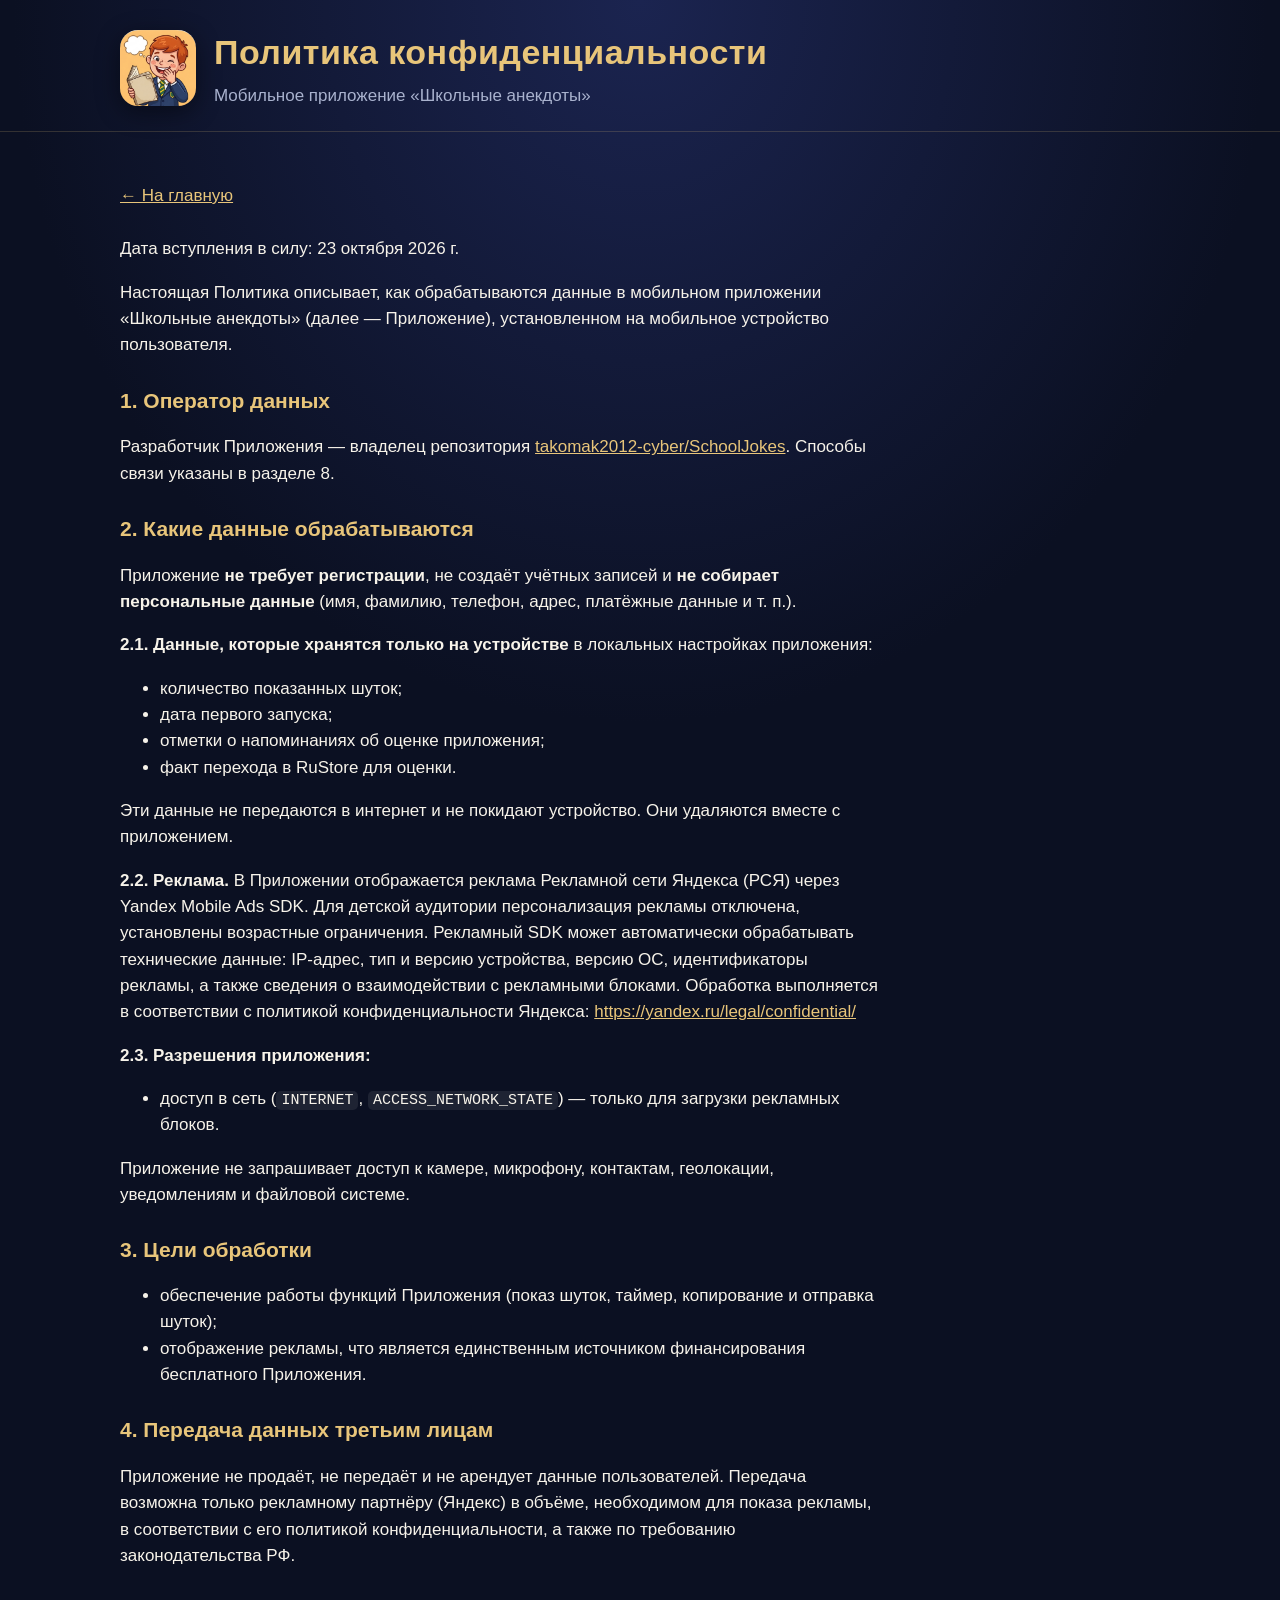
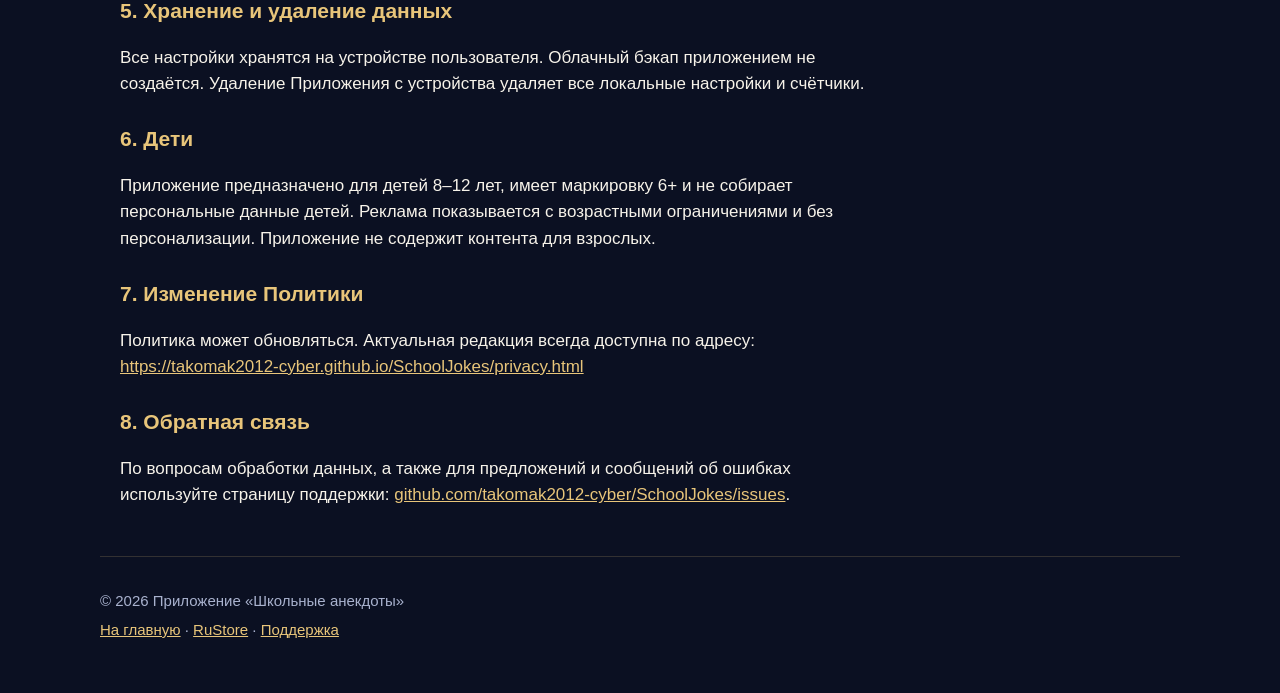
==== privacy.html @ 98e8793c "Сайт приложения «Школьные анекдоты»" ====
<!DOCTYPE html>
<html lang="ru">
<head>
<meta charset="utf-8">
<meta name="viewport" content="width=device-width, initial-scale=1">
<title>Политика конфиденциальности — Приложение «Школьные анекдоты»</title>
<meta name="description" content="Политика конфиденциальности мобильного приложения «Школьные анекдоты»: какие данные обрабатываются, зачем и как их удалить.">
<meta name="robots" content="noindex">
<link rel="icon" href="assets/icon-512.png">
<link rel="stylesheet" href="assets/style.css">
</head>
<body>

<header class="top">
  <div class="wrap top-in">
    <img class="logo" src="assets/icon-512.png" alt="Иконка приложения «Школьные анекдоты»">
    <div>
      <h1>Политика конфиденциальности</h1>
      <p class="tag">Мобильное приложение «Школьные анекдоты»</p>
    </div>
  </div>
</header>

<main class="wrap">
  <div class="prose">
    <p><a class="back" href="index.html">← На главную</a></p>
    <p>Дата вступления в силу: 23 октября 2026 г.</p>

    <p>Настоящая Политика описывает, как обрабатываются данные в мобильном приложении «Школьные анекдоты» (далее — Приложение), установленном на мобильное устройство пользователя.</p>

    <h2>1. Оператор данных</h2>
    <p>Разработчик Приложения — владелец репозитория <a href="https://github.com/takomak2012-cyber/SchoolJokes" rel="noopener">takomak2012-cyber/SchoolJokes</a>. Способы связи указаны в разделе 8.</p>

    <h2>2. Какие данные обрабатываются</h2>
    <p>Приложение <strong>не требует регистрации</strong>, не создаёт учётных записей и <strong>не собирает персональные данные</strong> (имя, фамилию, телефон, адрес, платёжные данные и т. п.).</p>

    <p><strong>2.1. Данные, которые хранятся только на устройстве</strong> в локальных настройках приложения:</p>
    <ul>
      <li>количество показанных шуток;</li>
      <li>дата первого запуска;</li>
      <li>отметки о напоминаниях об оценке приложения;</li>
      <li>факт перехода в RuStore для оценки.</li>
    </ul>
    <p>Эти данные не передаются в интернет и не покидают устройство. Они удаляются вместе с приложением.</p>

    <p><strong>2.2. Реклама.</strong> В Приложении отображается реклама Рекламной сети Яндекса (РСЯ) через Yandex Mobile Ads SDK. Для детской аудитории персонализация рекламы отключена, установлены возрастные ограничения. Рекламный SDK может автоматически обрабатывать технические данные: IP-адрес, тип и версию устройства, версию ОС, идентификаторы рекламы, а также сведения о взаимодействии с рекламными блоками. Обработка выполняется в соответствии с политикой конфиденциальности Яндекса: <a href="https://yandex.ru/legal/confidential/" rel="noopener">https://yandex.ru/legal/confidential/</a></p>

    <p><strong>2.3. Разрешения приложения:</strong></p>
    <ul>
      <li>доступ в сеть (<code>INTERNET</code>, <code>ACCESS_NETWORK_STATE</code>) — только для загрузки рекламных блоков.</li>
    </ul>
    <p>Приложение не запрашивает доступ к камере, микрофону, контактам, геолокации, уведомлениям и файловой системе.</p>

    <h2>3. Цели обработки</h2>
    <ul>
      <li>обеспечение работы функций Приложения (показ шуток, таймер, копирование и отправка шуток);</li>
      <li>отображение рекламы, что является единственным источником финансирования бесплатного Приложения.</li>
    </ul>

    <h2>4. Передача данных третьим лицам</h2>
    <p>Приложение не продаёт, не передаёт и не арендует данные пользователей. Передача возможна только рекламному партнёру (Яндекс) в объёме, необходимом для показа рекламы, в соответствии с его политикой конфиденциальности, а также по требованию законодательства РФ.</p>

    <h2>5. Хранение и удаление данных</h2>
    <p>Все настройки хранятся на устройстве пользователя. Облачный бэкап приложением не создаётся. Удаление Приложения с устройства удаляет все локальные настройки и счётчики.</p>

    <h2>6. Дети</h2>
    <p>Приложение предназначено для детей 8–12 лет, имеет маркировку 6+ и не собирает персональные данные детей. Реклама показывается с возрастными ограничениями и без персонализации. Приложение не содержит контента для взрослых.</p>

    <h2>7. Изменение Политики</h2>
    <p>Политика может обновляться. Актуальная редакция всегда доступна по адресу: <a href="https://takomak2012-cyber.github.io/SchoolJokes/privacy.html">https://takomak2012-cyber.github.io/SchoolJokes/privacy.html</a></p>

    <h2>8. Обратная связь</h2>
    <p>По вопросам обработки данных, а также для предложений и сообщений об ошибках используйте страницу поддержки: <a href="https://github.com/takomak2012-cyber/SchoolJokes/issues">github.com/takomak2012-cyber/SchoolJokes/issues</a>.</p>
  </div>
</main>

<footer class="wrap foot">
  <p>© 2026 Приложение «Школьные анекдоты»</p>
  <p class="links">
    <a href="index.html">На главную</a> ·
    <a href="https://www.rustore.ru/catalog/app/com.windak.schooljokes" rel="noopener">RuStore</a> ·
    <a href="https://github.com/takomak2012-cyber/SchoolJokes/issues">Поддержка</a>
  </p>
</footer>

</body>
</html>
---- assets/style.css ----
:root{
  --bg:#0B1022;
  --bg2:#101631;
  --surface:#171E38;
  --surface2:#1E2748;
  --gold:#E8C57A;
  --gold-soft:#F4DFAE;
  --gold-deep:#C9A253;
  --cream:#F7F3EA;
  --muted:#A9B2CE;
  --line:#2C3760;
  --ink:#191407;
}
*{box-sizing:border-box}
html,body{margin:0;padding:0}
body{
  background:radial-gradient(70% 45% at 50% 0%, #1B2450 0%, var(--bg) 70%) no-repeat, var(--bg);
  color:var(--cream);
  font-family:-apple-system,BlinkMacSystemFont,"Segoe UI",Roboto,"Helvetica Neue",Arial,sans-serif;
  line-height:1.55;
  -webkit-font-smoothing:antialiased;
}
a{color:var(--gold)}
.wrap{max-width:1080px;margin:0 auto;padding:0 20px}

.top{border-bottom:1px solid rgba(232,197,122,.18);padding:26px 0 22px}
.top-in{display:flex;align-items:center;gap:18px}
.logo{width:76px;height:76px;border-radius:18px;box-shadow:0 6px 24px rgba(0,0,0,.45)}
h1{margin:0;font-size:34px;letter-spacing:.5px;color:var(--gold)}
.tag{margin:4px 0 0;color:var(--muted);font-size:17px}

.hero{padding:38px 0 10px}
.lead{font-size:19px;max-width:760px;margin:0 0 22px}
.cta{display:flex;flex-wrap:wrap;gap:14px;margin:0 0 20px}
.btn{
  display:inline-block;padding:14px 26px;border-radius:999px;text-decoration:none;
  background:linear-gradient(180deg,#f7d68d,#d9ad55);color:var(--ink);font-weight:700;font-size:17px;
  box-shadow:0 8px 20px rgba(0,0,0,.35);
}
.btn.ghost{background:transparent;color:var(--gold);border:2px solid rgba(232,197,122,.55);box-shadow:none}
.btn:hover{filter:brightness(1.06)}
.facts{list-style:none;display:flex;flex-wrap:wrap;gap:10px;padding:0;margin:0}
.facts li{background:rgba(255,255,255,.06);border:1px solid rgba(232,197,122,.22);border-radius:999px;padding:6px 14px;font-size:15px;color:var(--cream)}

.block{padding:40px 0}
.block h2{font-size:26px;color:var(--gold);margin:0 0 20px}
.grid{display:grid;grid-template-columns:repeat(auto-fit,minmax(260px,1fr));gap:16px}
.card{background:rgba(255,255,255,.05);border:1px solid rgba(232,197,122,.2);border-radius:18px;padding:18px 20px}
.card h3{margin:0 0 8px;font-size:19px;color:var(--gold)}
.card p{margin:0;color:var(--cream);opacity:.92;font-size:16px}

.shots{display:grid;grid-template-columns:repeat(auto-fit,minmax(230px,1fr));gap:22px}
.shots figure{margin:0;background:rgba(255,255,255,.05);border:1px solid rgba(232,197,122,.2);border-radius:20px;padding:14px 14px 16px}
.shots img{width:100%;display:block;border-radius:12px;background:#000}
.shots figcaption{margin-top:10px;font-size:14px;color:var(--muted);text-align:center}

.about ul{margin:0;padding-left:22px}
.about li{margin-bottom:8px;font-size:17px}

.foot{padding:26px 0 46px;color:var(--muted);font-size:15px;border-top:1px solid rgba(232,197,122,.18);margin-top:20px}
.foot p{margin:6px 0}

.prose{max-width:760px;padding:34px 0 10px}
.prose h1{font-size:30px;margin:0 0 18px}
.prose h2{font-size:21px;color:var(--gold);margin:26px 0 10px}
.prose p,.prose li{font-size:17px}
.prose code{background:rgba(255,255,255,.08);border-radius:5px;padding:1px 5px;font-size:15px}
.back{display:inline-block;margin-bottom:10px}

@media (max-width:600px){
  h1{font-size:27px}
  .lead{font-size:17px}
  .block h2{font-size:22px}
}
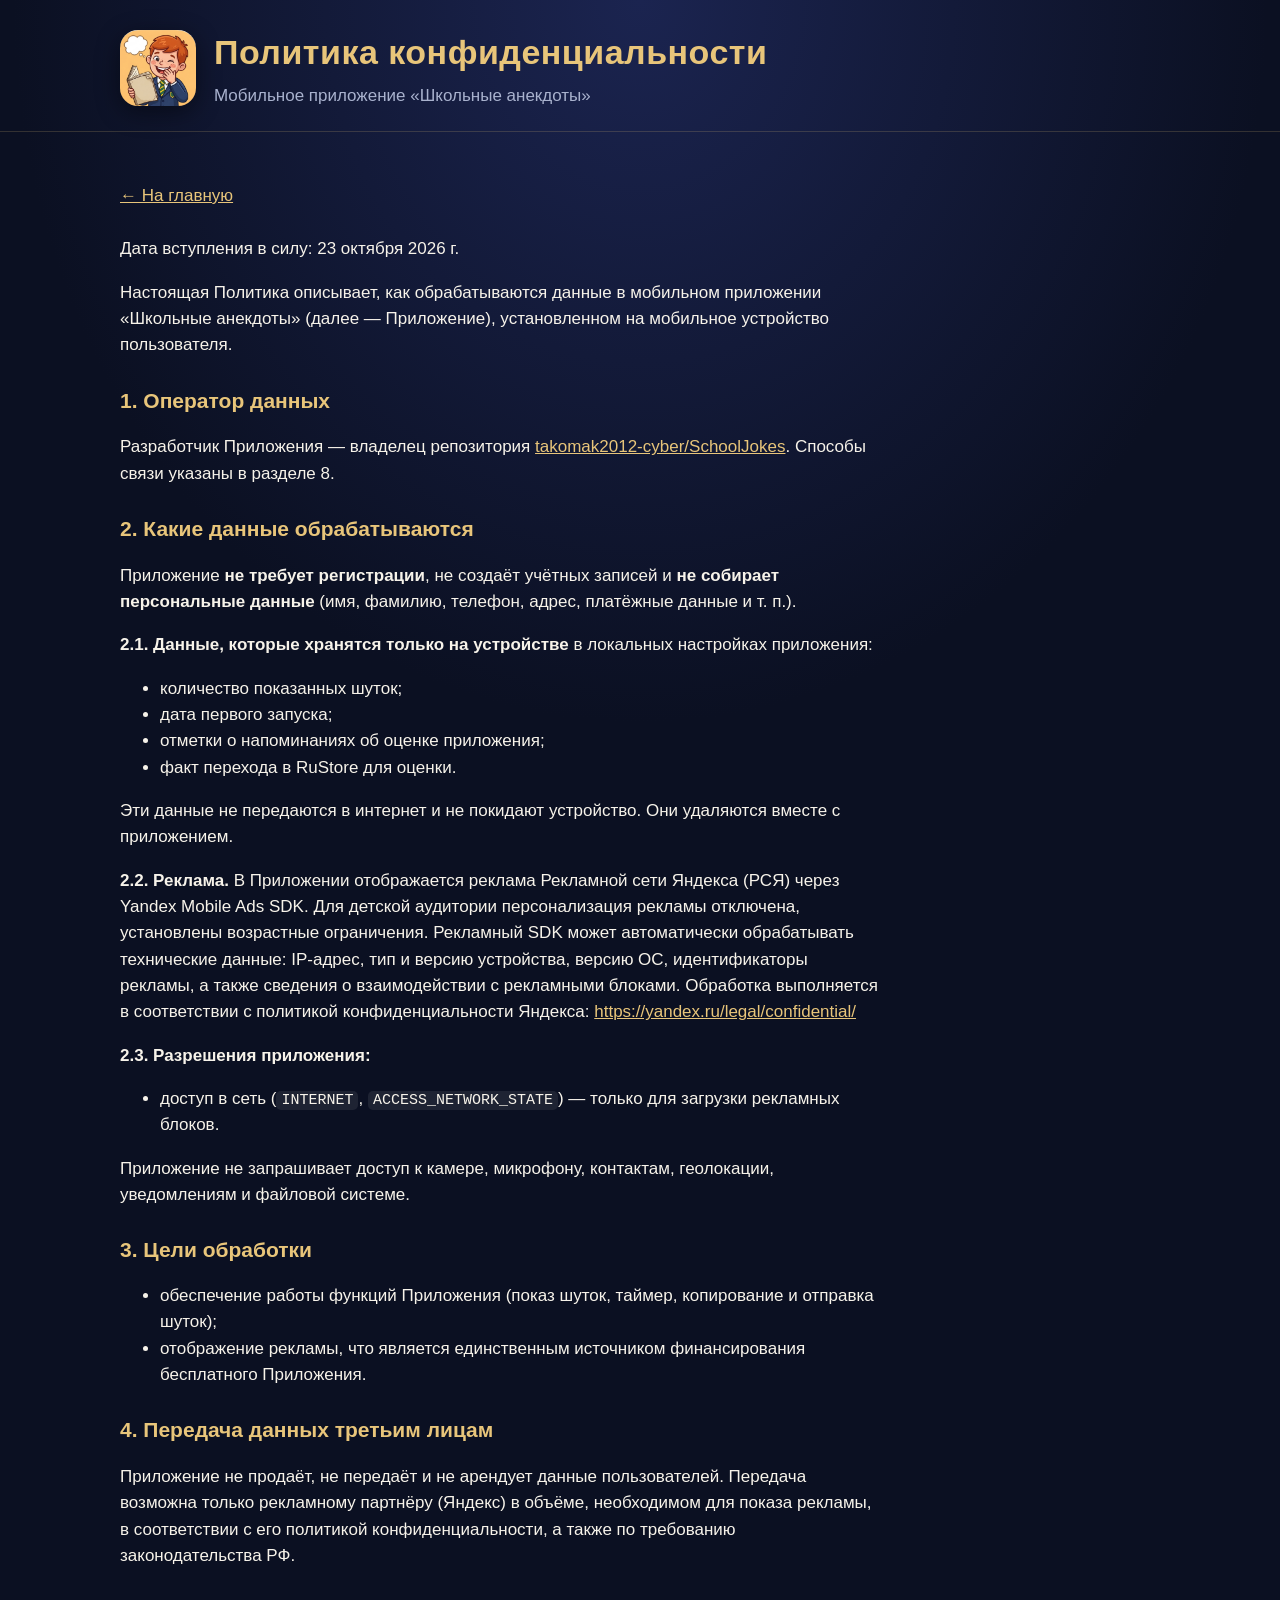
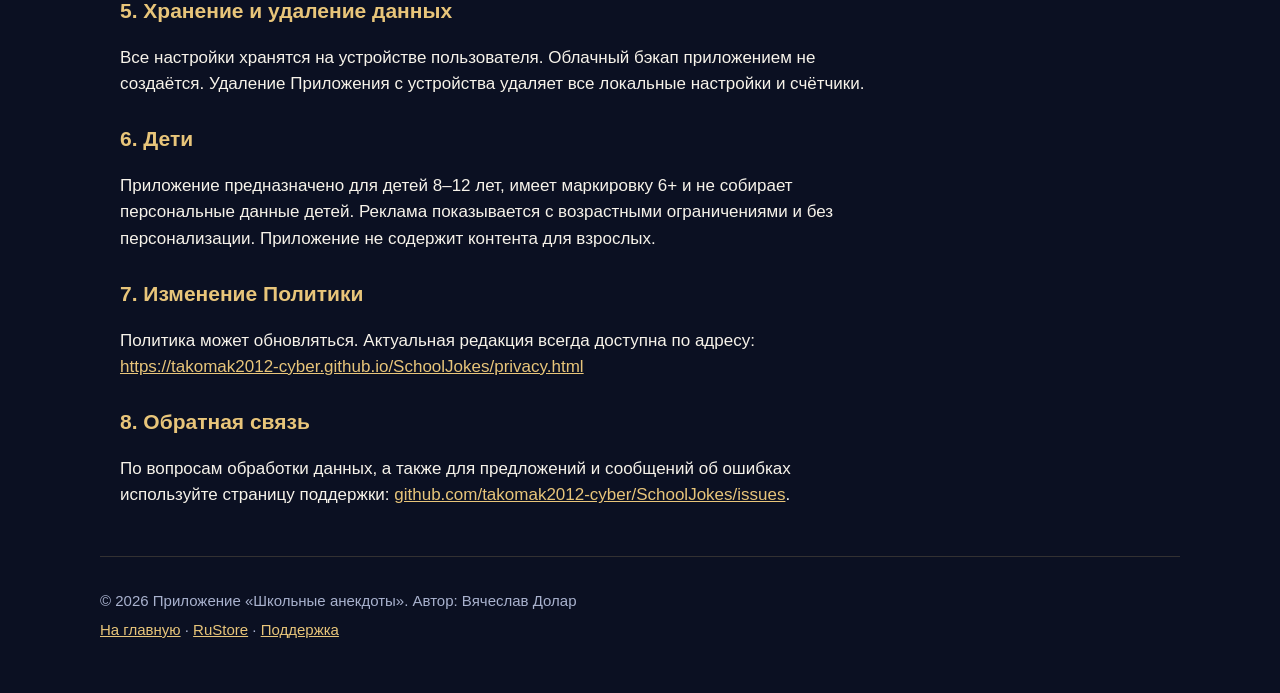
==== commit c1595c33: "Автор: Вячеслав Долар" ====
--- a/privacy.html
+++ b/privacy.html
@@ -75,7 +75,7 @@
 </main>
 
 <footer class="wrap foot">
-  <p>© 2026 Приложение «Школьные анекдоты»</p>
+  <p>© 2026 Приложение «Школьные анекдоты». Автор: Вячеслав Долар</p>
   <p class="links">
     <a href="index.html">На главную</a> ·
     <a href="https://www.rustore.ru/catalog/app/com.windak.schooljokes" rel="noopener">RuStore</a> ·
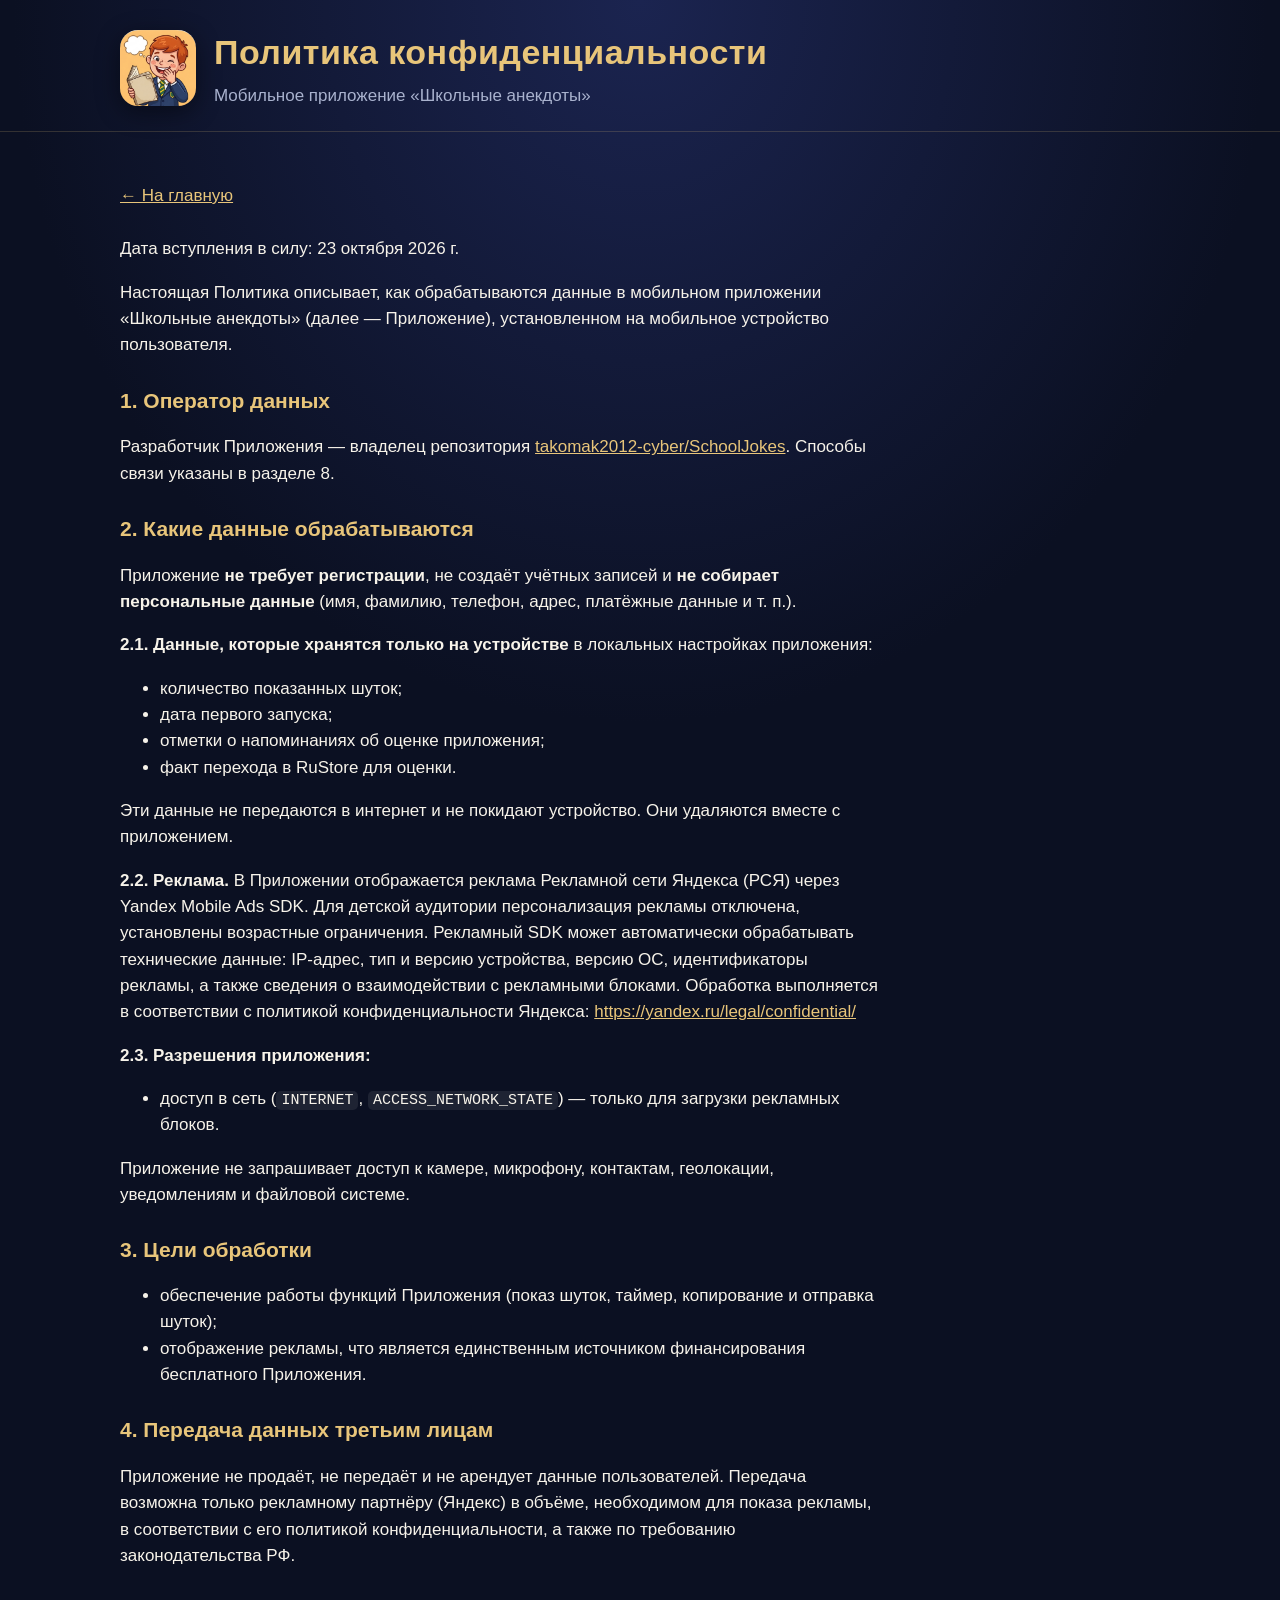
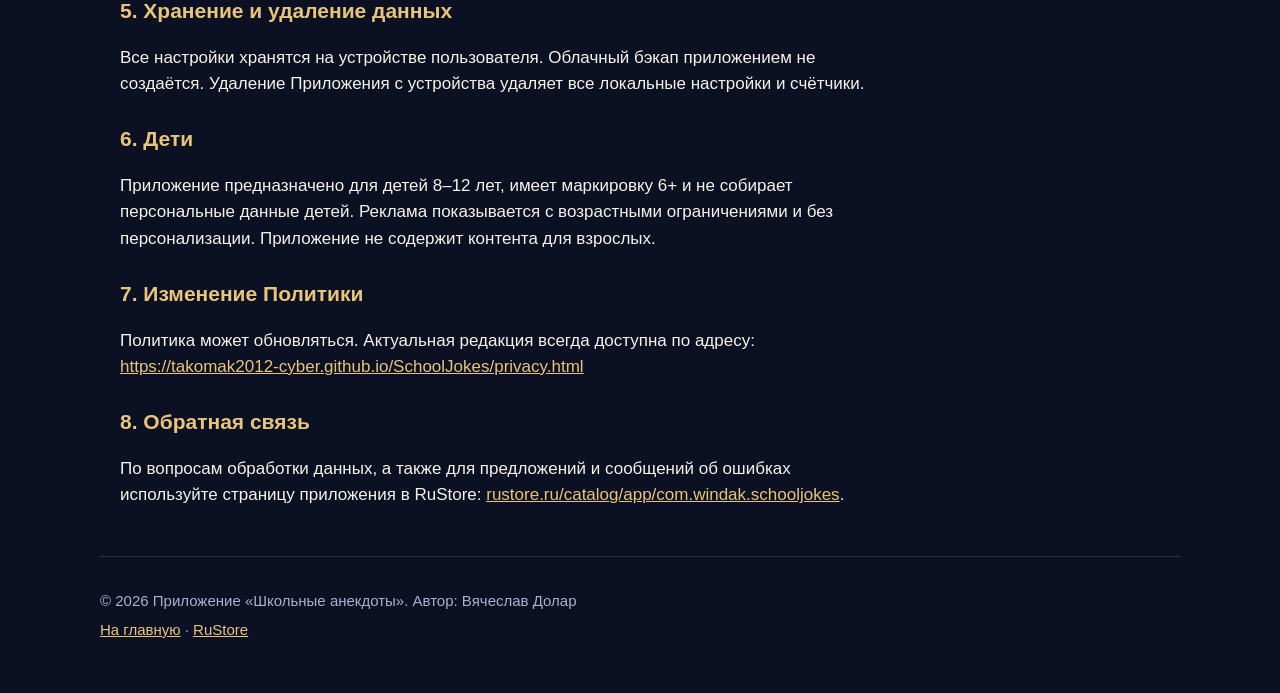
==== commit 29190e70: "Убрана ссылка на поддержку" ====
--- a/privacy.html
+++ b/privacy.html
@@ -70,7 +70,7 @@
     <p>Политика может обновляться. Актуальная редакция всегда доступна по адресу: <a href="https://takomak2012-cyber.github.io/SchoolJokes/privacy.html">https://takomak2012-cyber.github.io/SchoolJokes/privacy.html</a></p>
 
     <h2>8. Обратная связь</h2>
-    <p>По вопросам обработки данных, а также для предложений и сообщений об ошибках используйте страницу поддержки: <a href="https://github.com/takomak2012-cyber/SchoolJokes/issues">github.com/takomak2012-cyber/SchoolJokes/issues</a>.</p>
+    <p>По вопросам обработки данных, а также для предложений и сообщений об ошибках используйте страницу приложения в RuStore: <a href="https://www.rustore.ru/catalog/app/com.windak.schooljokes">rustore.ru/catalog/app/com.windak.schooljokes</a>.</p>
   </div>
 </main>
 
@@ -78,8 +78,7 @@
   <p>© 2026 Приложение «Школьные анекдоты». Автор: Вячеслав Долар</p>
   <p class="links">
     <a href="index.html">На главную</a> ·
-    <a href="https://www.rustore.ru/catalog/app/com.windak.schooljokes" rel="noopener">RuStore</a> ·
-    <a href="https://github.com/takomak2012-cyber/SchoolJokes/issues">Поддержка</a>
+    <a href="https://www.rustore.ru/catalog/app/com.windak.schooljokes" rel="noopener">RuStore</a>
   </p>
 </footer>
 
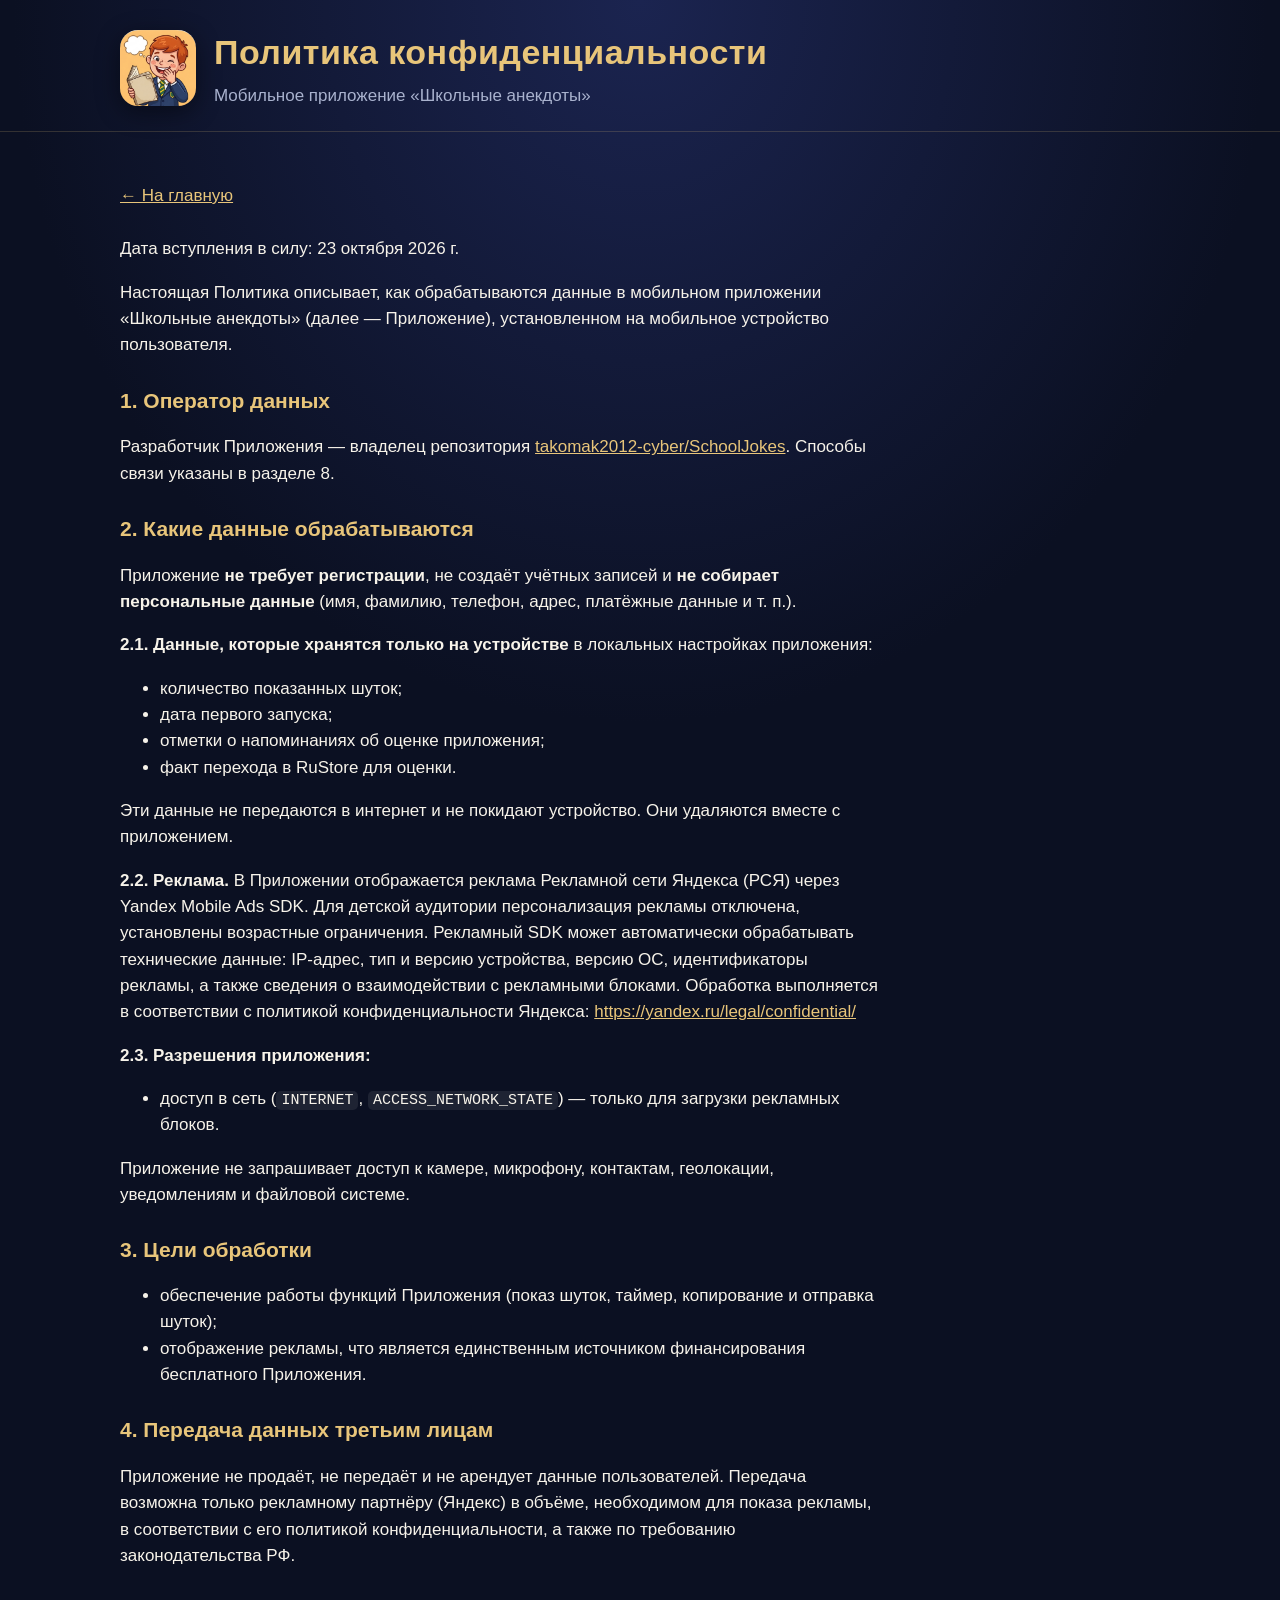
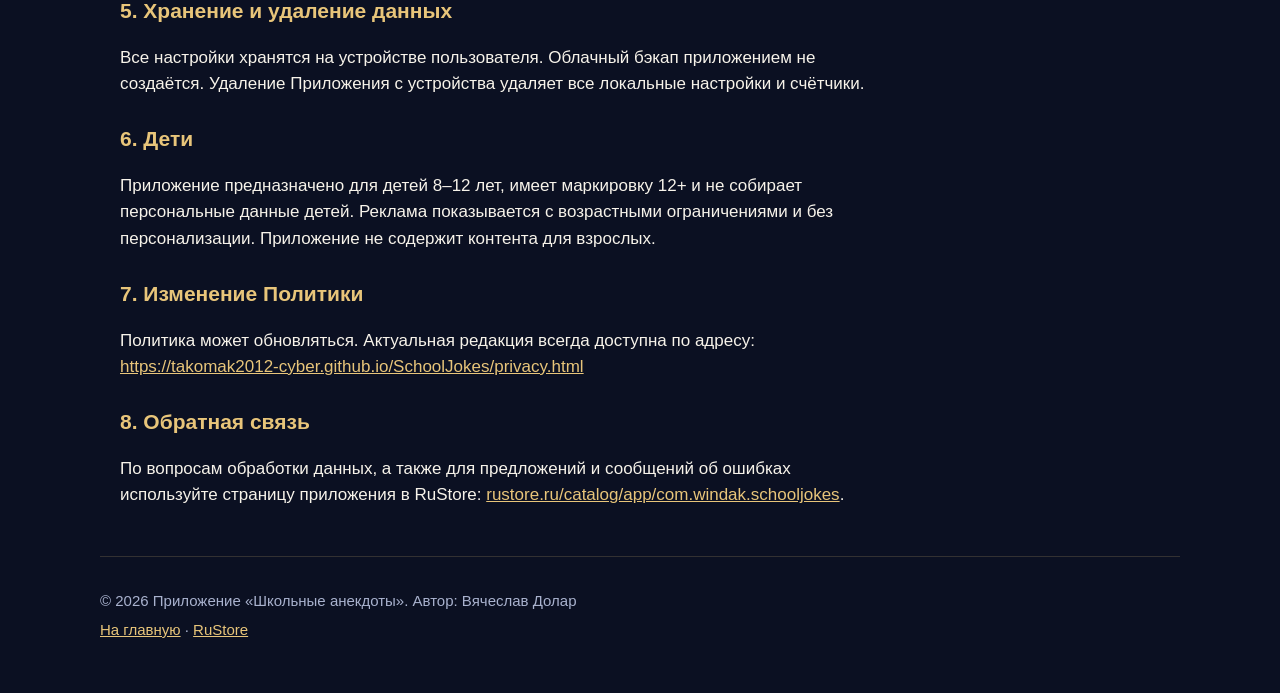
==== commit 9b7377b8: "12+ и 45с: таймер, возраст, без 2000 шуток" ====
--- a/privacy.html
+++ b/privacy.html
@@ -64,7 +64,7 @@
     <p>Все настройки хранятся на устройстве пользователя. Облачный бэкап приложением не создаётся. Удаление Приложения с устройства удаляет все локальные настройки и счётчики.</p>
 
     <h2>6. Дети</h2>
-    <p>Приложение предназначено для детей 8–12 лет, имеет маркировку 6+ и не собирает персональные данные детей. Реклама показывается с возрастными ограничениями и без персонализации. Приложение не содержит контента для взрослых.</p>
+    <p>Приложение предназначено для детей 8–12 лет, имеет маркировку 12+ и не собирает персональные данные детей. Реклама показывается с возрастными ограничениями и без персонализации. Приложение не содержит контента для взрослых.</p>
 
     <h2>7. Изменение Политики</h2>
     <p>Политика может обновляться. Актуальная редакция всегда доступна по адресу: <a href="https://takomak2012-cyber.github.io/SchoolJokes/privacy.html">https://takomak2012-cyber.github.io/SchoolJokes/privacy.html</a></p>
